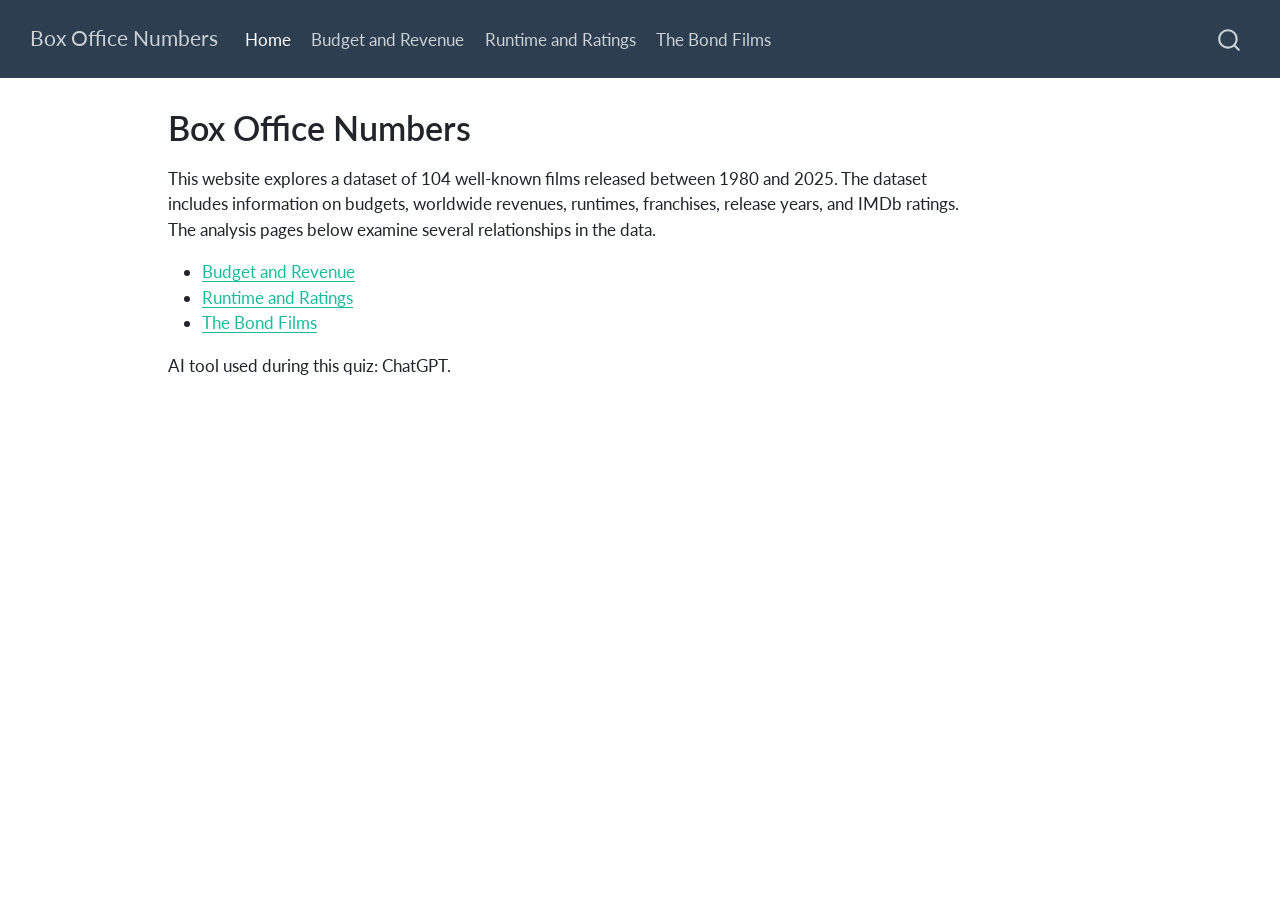
==== index.html @ ea87dc2d "Built site for gh-pages" ====
<!DOCTYPE html>
<html xmlns="http://www.w3.org/1999/xhtml" lang="en" xml:lang="en"><head>

<meta charset="utf-8">
<meta name="generator" content="quarto-1.10.19">

<meta name="viewport" content="width=device-width, initial-scale=1.0, user-scalable=yes">


<title>Box Office Numbers</title>
<style>
/* Default styles provided by pandoc.
** See https://pandoc.org/MANUAL.html#variables-for-html for config info.
*/
span.smallcaps{font-variant: small-caps;}
div.columns{display: flex; gap: 1.5em;}
div.column{flex: auto;}
@media screen {
div.columns{gap: min(4vw, 1.5em);}
div.column{overflow-x: auto;}
}
div.hanging-indent{margin-left: 1.5em; text-indent: -1.5em;}
ul.task-list{list-style: none;}
ul.task-list li input[type="checkbox"] {
  width: 0.8em;
  margin: 0 0.8em 0.2em -1em; /* quarto-specific, see https://github.com/quarto-dev/quarto-cli/issues/4556 */ 
  vertical-align: middle;
}
</style>


<script src="site_libs/quarto-nav/quarto-nav.js"></script>
<script src="site_libs/quarto-nav/headroom.min.js"></script>
<script src="site_libs/clipboard/clipboard.min.js"></script>
<script src="site_libs/quarto-search/autocomplete.umd.js"></script>
<script src="site_libs/quarto-search/fuse.min.js"></script>
<script src="site_libs/quarto-search/quarto-search.js"></script>
<meta name="quarto:offset" content="./">
<script src="site_libs/quarto-html/quarto.js" type="module"></script>
<script src="site_libs/quarto-html/tabsets/tabsets.js" type="module"></script>
<script src="site_libs/quarto-html/popper.min.js"></script>
<script src="site_libs/quarto-html/tippy.umd.min.js"></script>
<script src="site_libs/quarto-html/anchor.min.js"></script>
<link href="site_libs/quarto-html/tippy.css" rel="stylesheet">
<link href="site_libs/quarto-html/quarto-syntax-highlighting-bf27225e3a48a9273f3daa8f8e829971.css" rel="stylesheet" id="quarto-text-highlighting-styles">
<script src="site_libs/bootstrap/bootstrap.min.js"></script>
<link href="site_libs/bootstrap/bootstrap-icons.css" rel="stylesheet">
<link href="site_libs/bootstrap/bootstrap-9d96f532d65220ca877c0304385df42f.min.css" rel="stylesheet" append-hash="true" id="quarto-bootstrap" data-mode="light">
<script id="quarto-search-options" type="application/json">{
  "location": "navbar",
  "copy-button": false,
  "collapse-after": 3,
  "panel-placement": "end",
  "type": "overlay",
  "limit": 50,
  "keyboard-shortcut": [
    "f",
    "/",
    "s"
  ],
  "show-item-context": false,
  "language": {
    "search-no-results-text": "No results",
    "search-matching-documents-text": "matching documents",
    "search-copy-link-title": "Copy link to search",
    "search-hide-matches-text": "Hide additional matches",
    "search-more-match-text": "more match in this document",
    "search-more-matches-text": "more matches in this document",
    "search-clear-button-title": "Clear",
    "search-text-placeholder": "",
    "search-detached-cancel-button-title": "Cancel",
    "search-submit-button-title": "Submit",
    "search-label": "Search"
  }
}</script>


<link rel="stylesheet" href="styles.css">
</head>

<body class="nav-fixed quarto-light">

<div id="quarto-search-results"></div>
  <header id="quarto-header" class="headroom fixed-top">
    <nav class="navbar navbar-expand-lg " data-bs-theme="dark">
      <div class="navbar-container container-fluid">
      <div class="navbar-brand-container mx-auto">
    <a class="navbar-brand" href="./index.html">
    <span class="navbar-title">Box Office Numbers</span>
    </a>
  </div>
            <div id="quarto-search" class="" title="Search"></div>
          <button class="navbar-toggler" type="button" data-bs-toggle="collapse" data-bs-target="#navbarCollapse" aria-controls="navbarCollapse" role="menu" aria-expanded="false" aria-label="Toggle navigation" onclick="if (window.quartoToggleHeadroom) { window.quartoToggleHeadroom(); }">
  <span class="navbar-toggler-icon"></span>
</button>
          <div class="collapse navbar-collapse" id="navbarCollapse">
            <ul class="navbar-nav navbar-nav-scroll me-auto">
  <li class="nav-item">
    <a class="nav-link active" href="./index.html" aria-current="page"> 
<span class="menu-text">Home</span></a>
  </li>  
  <li class="nav-item">
    <a class="nav-link" href="./budget-revenue.html"> 
<span class="menu-text">Budget and Revenue</span></a>
  </li>  
  <li class="nav-item">
    <a class="nav-link" href="./runtime-rating.html"> 
<span class="menu-text">Runtime and Ratings</span></a>
  </li>  
  <li class="nav-item">
    <a class="nav-link" href="./bond.html"> 
<span class="menu-text">The Bond Films</span></a>
  </li>  
</ul>
          </div> <!-- /navcollapse -->
            <div class="quarto-navbar-tools">
</div>
      </div> <!-- /container-fluid -->
    </nav>
</header>
<!-- content -->
<div id="quarto-content" class="quarto-container page-columns page-rows-contents page-layout-article page-navbar">
<!-- sidebar -->
<!-- margin-sidebar -->
    <div id="quarto-margin-sidebar" class="sidebar margin-sidebar zindex-bottom">
        
    </div>
<!-- main -->
<main class="content" id="quarto-document-content">

<header id="title-block-header" class="quarto-title-block default">
<div class="quarto-title">
<h1 class="title">Box Office Numbers</h1>
</div>



<div class="quarto-title-meta">

    
  
    
  </div>
  


</header>


<p>This website explores a dataset of 104 well-known films released between 1980 and 2025. The dataset includes information on budgets, worldwide revenues, runtimes, franchises, release years, and IMDb ratings. The analysis pages below examine several relationships in the data.</p>
<ul>
<li><a href="./budget-revenue.html">Budget and Revenue</a></li>
<li><a href="./runtime-rating.html">Runtime and Ratings</a></li>
<li><a href="./bond.html">The Bond Films</a></li>
</ul>
<p>AI tool used during this quiz: ChatGPT.</p>



</main> <!-- /main -->
<script id="quarto-html-after-body" type="application/javascript">
  window.document.addEventListener("DOMContentLoaded", function (event) {
    const icon = "";
    const anchorJS = new window.AnchorJS();
    anchorJS.options = {
      placement: 'right',
      icon: icon
    };
    anchorJS.add('.anchored');
    const isCodeAnnotation = (el) => {
      for (const clz of el.classList) {
        if (clz.startsWith('code-annotation-')) {                     
          return true;
        }
      }
      return false;
    }
    const onCopySuccess = function(e) {
      // button target
      const button = e.trigger;
      // don't keep focus
      button.blur();
      // flash "checked"
      button.classList.add('code-copy-button-checked');
      var currentTitle = button.getAttribute("title");
      button.setAttribute("title", "Copied!");
      let tooltip;
      if (window.bootstrap) {
        button.setAttribute("data-bs-toggle", "tooltip");
        button.setAttribute("data-bs-placement", "left");
        button.setAttribute("data-bs-title", "Copied!");
        tooltip = new bootstrap.Tooltip(button, 
          { trigger: "manual", 
            customClass: "code-copy-button-tooltip",
            offset: [0, -8]});
        tooltip.show();    
      }
      setTimeout(function() {
        if (tooltip) {
          tooltip.hide();
          button.removeAttribute("data-bs-title");
          button.removeAttribute("data-bs-toggle");
          button.removeAttribute("data-bs-placement");
        }
        button.setAttribute("title", currentTitle);
        button.classList.remove('code-copy-button-checked');
      }, 1000);
      // clear code selection
      e.clearSelection();
    }
    const getTextToCopy = function(trigger) {
      const outerScaffold = trigger.parentElement.cloneNode(true);
      const codeEl = outerScaffold.querySelector('code');
      for (const childEl of codeEl.children) {
        if (isCodeAnnotation(childEl)) {
          childEl.remove();
        }
      }
      return codeEl.innerText;
    }
    const clipboard = new window.ClipboardJS('.code-copy-button:not([data-in-quarto-modal])', {
      text: getTextToCopy
    });
    clipboard.on('success', onCopySuccess);
    if (window.document.getElementById('quarto-embedded-source-code-modal')) {
      const clipboardModal = new window.ClipboardJS('.code-copy-button[data-in-quarto-modal]', {
        text: getTextToCopy,
        container: window.document.getElementById('quarto-embedded-source-code-modal')
      });
      clipboardModal.on('success', onCopySuccess);
    }
      var localhostRegex = new RegExp(/^(?:http|https):\/\/localhost\:?[0-9]*\//);
      var mailtoRegex = new RegExp(/^mailto:/);
        var filterRegex = new RegExp('/' + window.location.host + '/');
      var isInternal = (href) => {
          return filterRegex.test(href) || localhostRegex.test(href) || mailtoRegex.test(href);
      }
      // Inspect non-navigation links and adorn them if external
     var links = window.document.querySelectorAll('a[href]:not(.nav-link):not(.navbar-brand):not(.toc-action):not(.sidebar-link):not(.sidebar-item-toggle):not(.pagination-link):not(.no-external):not([aria-hidden]):not(.dropdown-item):not(.quarto-navigation-tool):not(.about-link)');
      for (var i=0; i<links.length; i++) {
        const link = links[i];
        if (!isInternal(link.href)) {
          // undo the damage that might have been done by quarto-nav.js in the case of
          // links that we want to consider external
          if (link.dataset.originalHref !== undefined) {
            link.href = link.dataset.originalHref;
          }
        }
      }
    function tippyHover(el, contentFn, onTriggerFn, onUntriggerFn) {
      const config = {
        allowHTML: true,
        maxWidth: 500,
        delay: 100,
        arrow: false,
        appendTo: function(el) {
            return el.parentElement;
        },
        interactive: true,
        interactiveBorder: 10,
        theme: 'quarto',
        placement: 'bottom-start',
      };
      if (contentFn) {
        config.content = contentFn;
      }
      if (onTriggerFn) {
        config.onTrigger = onTriggerFn;
      }
      if (onUntriggerFn) {
        config.onUntrigger = onUntriggerFn;
      }
      window.tippy(el, config); 
    }
    const noterefs = window.document.querySelectorAll('a[role="doc-noteref"]');
    for (var i=0; i<noterefs.length; i++) {
      const ref = noterefs[i];
      tippyHover(ref, function() {
        // use id or data attribute instead here
        let href = ref.getAttribute('data-footnote-href') || ref.getAttribute('href');
        try { href = new URL(href).hash; } catch {}
        const id = href.replace(/^#\/?/, "");
        const note = window.document.getElementById(id);
        if (note) {
          return note.innerHTML;
        } else {
          return "";
        }
      });
    }
    const xrefs = window.document.querySelectorAll('a.quarto-xref');
    const processXRef = (id, note) => {
      // Strip column container classes
      const stripColumnClz = (el) => {
        el.classList.remove("page-full", "page-columns");
        if (el.children) {
          for (const child of el.children) {
            stripColumnClz(child);
          }
        }
      }
      stripColumnClz(note)
      if (id === null || id.startsWith('sec-')) {
        // Special case sections, only their first couple elements
        const container = document.createElement("div");
        if (note.children && note.children.length > 2) {
          container.appendChild(note.children[0].cloneNode(true));
          for (let i = 1; i < note.children.length; i++) {
            const child = note.children[i];
            if (child.tagName === "P" && child.innerText === "") {
              continue;
            } else {
              container.appendChild(child.cloneNode(true));
              break;
            }
          }
          if (window.Quarto?.typesetMath) {
            window.Quarto.typesetMath(container);
          }
          return container.innerHTML
        } else {
          if (window.Quarto?.typesetMath) {
            window.Quarto.typesetMath(note);
          }
          return note.innerHTML;
        }
      } else {
        // Remove any anchor links if they are present
        const anchorLink = note.querySelector('a.anchorjs-link');
        if (anchorLink) {
          anchorLink.remove();
        }
        if (window.Quarto?.typesetMath) {
          window.Quarto.typesetMath(note);
        }
        if (note.classList.contains("callout")) {
          return note.outerHTML;
        } else {
          return note.innerHTML;
        }
      }
    }
    for (var i=0; i<xrefs.length; i++) {
      const xref = xrefs[i];
      tippyHover(xref, undefined, function(instance) {
        instance.disable();
        let url = xref.getAttribute('href');
        let hash = undefined; 
        if (url.startsWith('#')) {
          hash = url;
        } else {
          try { hash = new URL(url).hash; } catch {}
        }
        if (hash) {
          const id = hash.replace(/^#\/?/, "");
          const note = window.document.getElementById(id);
          if (note !== null) {
            try {
              const html = processXRef(id, note.cloneNode(true));
              instance.setContent(html);
            } finally {
              instance.enable();
              instance.show();
            }
          } else {
            // See if we can fetch this
            fetch(url.split('#')[0])
            .then(res => res.text())
            .then(html => {
              const parser = new DOMParser();
              const htmlDoc = parser.parseFromString(html, "text/html");
              const note = htmlDoc.getElementById(id);
              if (note !== null) {
                const html = processXRef(id, note);
                instance.setContent(html);
              } 
            }).finally(() => {
              instance.enable();
              instance.show();
            });
          }
        } else {
          // See if we can fetch a full url (with no hash to target)
          // This is a special case and we should probably do some content thinning / targeting
          fetch(url)
          .then(res => res.text())
          .then(html => {
            const parser = new DOMParser();
            const htmlDoc = parser.parseFromString(html, "text/html");
            const note = htmlDoc.querySelector('main.content');
            if (note !== null) {
              // This should only happen for chapter cross references
              // (since there is no id in the URL)
              // remove the first header
              if (note.children.length > 0 && note.children[0].tagName === "HEADER") {
                note.children[0].remove();
              }
              const html = processXRef(null, note);
              instance.setContent(html);
            } 
          }).finally(() => {
            instance.enable();
            instance.show();
          });
        }
      }, function(instance) {
      });
    }
        let selectedAnnoteEl;
        const selectorForAnnotation = ( cell, annotation) => {
          let cellAttr = 'data-code-cell="' + cell + '"';
          let lineAttr = 'data-code-annotation="' +  annotation + '"';
          const selector = 'span[' + cellAttr + '][' + lineAttr + ']';
          return selector;
        }
        const selectCodeLines = (annoteEl) => {
          const doc = window.document;
          const targetCell = annoteEl.getAttribute("data-target-cell");
          const targetAnnotation = annoteEl.getAttribute("data-target-annotation");
          const annoteSpan = window.document.querySelector(selectorForAnnotation(targetCell, targetAnnotation));
          const lines = annoteSpan.getAttribute("data-code-lines").split(",");
          const lineIds = lines.map((line) => {
            return targetCell + "-" + line;
          })
          let top = null;
          let height = null;
          let parent = null;
          if (lineIds.length > 0) {
              //compute the position of the single el (top and bottom and make a div)
              const el = window.document.getElementById(lineIds[0]);
              top = el.offsetTop;
              height = el.offsetHeight;
              parent = el.parentElement.parentElement;
            if (lineIds.length > 1) {
              const lastEl = window.document.getElementById(lineIds[lineIds.length - 1]);
              const bottom = lastEl.offsetTop + lastEl.offsetHeight;
              height = bottom - top;
            }
            if (top !== null && height !== null && parent !== null) {
              // cook up a div (if necessary) and position it 
              let div = window.document.getElementById("code-annotation-line-highlight");
              if (div === null) {
                div = window.document.createElement("div");
                div.setAttribute("id", "code-annotation-line-highlight");
                div.style.position = 'absolute';
                parent.appendChild(div);
              }
              div.style.top = top - 2 + "px";
              div.style.height = height + 4 + "px";
              div.style.left = 0;
              let gutterDiv = window.document.getElementById("code-annotation-line-highlight-gutter");
              if (gutterDiv === null) {
                gutterDiv = window.document.createElement("div");
                gutterDiv.setAttribute("id", "code-annotation-line-highlight-gutter");
                gutterDiv.style.position = 'absolute';
                const codeCell = window.document.getElementById(targetCell);
                const gutter = codeCell.querySelector('.code-annotation-gutter');
                gutter.appendChild(gutterDiv);
              }
              gutterDiv.style.top = top - 2 + "px";
              gutterDiv.style.height = height + 4 + "px";
            }
            selectedAnnoteEl = annoteEl;
          }
        };
        const unselectCodeLines = () => {
          const elementsIds = ["code-annotation-line-highlight", "code-annotation-line-highlight-gutter"];
          elementsIds.forEach((elId) => {
            const div = window.document.getElementById(elId);
            if (div) {
              div.remove();
            }
          });
          selectedAnnoteEl = undefined;
        };
          // Handle positioning of the toggle
      window.addEventListener(
        "resize",
        throttle(() => {
          elRect = undefined;
          if (selectedAnnoteEl) {
            selectCodeLines(selectedAnnoteEl);
          }
        }, 10)
      );
      function throttle(fn, ms) {
      let throttle = false;
      let timer;
        return (...args) => {
          if(!throttle) { // first call gets through
              fn.apply(this, args);
              throttle = true;
          } else { // all the others get throttled
              if(timer) clearTimeout(timer); // cancel #2
              timer = setTimeout(() => {
                fn.apply(this, args);
                timer = throttle = false;
              }, ms);
          }
        };
      }
        // Attach click handler to the DT
        const annoteDls = window.document.querySelectorAll('dt[data-target-cell]');
        for (const annoteDlNode of annoteDls) {
          annoteDlNode.addEventListener('click', (event) => {
            const clickedEl = event.target;
            if (clickedEl !== selectedAnnoteEl) {
              unselectCodeLines();
              const activeEl = window.document.querySelector('dt[data-target-cell].code-annotation-active');
              if (activeEl) {
                activeEl.classList.remove('code-annotation-active');
              }
              selectCodeLines(clickedEl);
              clickedEl.classList.add('code-annotation-active');
            } else {
              // Unselect the line
              unselectCodeLines();
              clickedEl.classList.remove('code-annotation-active');
            }
          });
        }
    const findCites = (el) => {
      const parentEl = el.parentElement;
      if (parentEl) {
        const cites = parentEl.dataset.cites;
        if (cites) {
          return {
            el,
            cites: cites.split(' ')
          };
        } else {
          return findCites(el.parentElement)
        }
      } else {
        return undefined;
      }
    };
    var bibliorefs = window.document.querySelectorAll('a[role="doc-biblioref"]');
    for (var i=0; i<bibliorefs.length; i++) {
      const ref = bibliorefs[i];
      const citeInfo = findCites(ref);
      if (citeInfo) {
        tippyHover(citeInfo.el, function() {
          var popup = window.document.createElement('div');
          citeInfo.cites.forEach(function(cite) {
            var citeDiv = window.document.createElement('div');
            citeDiv.classList.add('hanging-indent');
            citeDiv.classList.add('csl-entry');
            var biblioDiv = window.document.getElementById('ref-' + cite);
            if (biblioDiv) {
              citeDiv.innerHTML = biblioDiv.innerHTML;
            }
            popup.appendChild(citeDiv);
          });
          return popup.innerHTML;
        });
      }
    }
  });
  </script>
</div> <!-- /content -->




</body></html>
---- site_libs/quarto-html/tippy.css ----
.tippy-box[data-animation=fade][data-state=hidden]{opacity:0}[data-tippy-root]{max-width:calc(100vw - 10px)}.tippy-box{position:relative;background-color:#333;color:#fff;border-radius:4px;font-size:14px;line-height:1.4;white-space:normal;outline:0;transition-property:transform,visibility,opacity}.tippy-box[data-placement^=top]>.tippy-arrow{bottom:0}.tippy-box[data-placement^=top]>.tippy-arrow:before{bottom:-7px;left:0;border-width:8px 8px 0;border-top-color:initial;transform-origin:center top}.tippy-box[data-placement^=bottom]>.tippy-arrow{top:0}.tippy-box[data-placement^=bottom]>.tippy-arrow:before{top:-7px;left:0;border-width:0 8px 8px;border-bottom-color:initial;transform-origin:center bottom}.tippy-box[data-placement^=left]>.tippy-arrow{right:0}.tippy-box[data-placement^=left]>.tippy-arrow:before{border-width:8px 0 8px 8px;border-left-color:initial;right:-7px;transform-origin:center left}.tippy-box[data-placement^=right]>.tippy-arrow{left:0}.tippy-box[data-placement^=right]>.tippy-arrow:before{left:-7px;border-width:8px 8px 8px 0;border-right-color:initial;transform-origin:center right}.tippy-box[data-inertia][data-state=visible]{transition-timing-function:cubic-bezier(.54,1.5,.38,1.11)}.tippy-arrow{width:16px;height:16px;color:#333}.tippy-arrow:before{content:"";position:absolute;border-color:transparent;border-style:solid}.tippy-content{position:relative;padding:5px 9px;z-index:1}
---- site_libs/quarto-html/quarto-syntax-highlighting-bf27225e3a48a9273f3daa8f8e829971.css ----
/* quarto syntax highlight colors */
:root {
  --quarto-hl-ot-color: #003B4F;
  --quarto-hl-at-color: #657422;
  --quarto-hl-ss-color: #20794D;
  --quarto-hl-an-color: #5E5E5E;
  --quarto-hl-fu-color: #4758AB;
  --quarto-hl-st-color: #20794D;
  --quarto-hl-cf-color: #003B4F;
  --quarto-hl-op-color: #5E5E5E;
  --quarto-hl-er-color: #AD0000;
  --quarto-hl-bn-color: #AD0000;
  --quarto-hl-al-color: #AD0000;
  --quarto-hl-va-color: #111111;
  --quarto-hl-bu-color: inherit;
  --quarto-hl-ex-color: inherit;
  --quarto-hl-pp-color: #AD0000;
  --quarto-hl-in-color: #5E5E5E;
  --quarto-hl-vs-color: #20794D;
  --quarto-hl-wa-color: #5E5E5E;
  --quarto-hl-do-color: #5E5E5E;
  --quarto-hl-im-color: #00769E;
  --quarto-hl-ch-color: #20794D;
  --quarto-hl-dt-color: #AD0000;
  --quarto-hl-fl-color: #AD0000;
  --quarto-hl-co-color: #5E5E5E;
  --quarto-hl-cv-color: #5E5E5E;
  --quarto-hl-cn-color: #8f5902;
  --quarto-hl-sc-color: #5E5E5E;
  --quarto-hl-dv-color: #AD0000;
  --quarto-hl-kw-color: #003B4F;
}

/* other quarto variables */
:root {
  --quarto-font-monospace: SFMono-Regular, Menlo, Monaco, Consolas, "Liberation Mono", "Courier New", monospace;
}

/* syntax highlight based on Pandoc's rules */
pre > code.sourceCode > span {
  color: #003B4F;
}

code.sourceCode > span {
  color: #003B4F;
}

div.sourceCode,
div.sourceCode pre.sourceCode {
  color: #003B4F;
}

/* Normal */
code span {
  color: #003B4F;
}

/* Alert */
code span.al {
  color: #AD0000;
  font-style: inherit;
}

/* Annotation */
code span.an {
  color: #5E5E5E;
  font-style: inherit;
}

/* Attribute */
code span.at {
  color: #657422;
  font-style: inherit;
}

/* BaseN */
code span.bn {
  color: #AD0000;
  font-style: inherit;
}

/* BuiltIn */
code span.bu {
  font-style: inherit;
}

/* ControlFlow */
code span.cf {
  color: #003B4F;
  font-weight: bold;
  font-style: inherit;
}

/* Char */
code span.ch {
  color: #20794D;
  font-style: inherit;
}

/* Constant */
code span.cn {
  color: #8f5902;
  font-style: inherit;
}

/* Comment */
code span.co {
  color: #5E5E5E;
  font-style: inherit;
}

/* CommentVar */
code span.cv {
  color: #5E5E5E;
  font-style: italic;
}

/* Documentation */
code span.do {
  color: #5E5E5E;
  font-style: italic;
}

/* DataType */
code span.dt {
  color: #AD0000;
  font-style: inherit;
}

/* DecVal */
code span.dv {
  color: #AD0000;
  font-style: inherit;
}

/* Error */
code span.er {
  color: #AD0000;
  font-style: inherit;
}

/* Extension */
code span.ex {
  font-style: inherit;
}

/* Float */
code span.fl {
  color: #AD0000;
  font-style: inherit;
}

/* Function */
code span.fu {
  color: #4758AB;
  font-style: inherit;
}

/* Import */
code span.im {
  color: #00769E;
  font-style: inherit;
}

/* Information */
code span.in {
  color: #5E5E5E;
  font-style: inherit;
}

/* Keyword */
code span.kw {
  color: #003B4F;
  font-weight: bold;
  font-style: inherit;
}

/* Operator */
code span.op {
  color: #5E5E5E;
  font-style: inherit;
}

/* Other */
code span.ot {
  color: #003B4F;
  font-style: inherit;
}

/* Preprocessor */
code span.pp {
  color: #AD0000;
  font-style: inherit;
}

/* SpecialChar */
code span.sc {
  color: #5E5E5E;
  font-style: inherit;
}

/* SpecialString */
code span.ss {
  color: #20794D;
  font-style: inherit;
}

/* String */
code span.st {
  color: #20794D;
  font-style: inherit;
}

/* Variable */
code span.va {
  color: #111111;
  font-style: inherit;
}

/* VerbatimString */
code span.vs {
  color: #20794D;
  font-style: inherit;
}

/* Warning */
code span.wa {
  color: #5E5E5E;
  font-style: italic;
}

.prevent-inlining {
  content: "</";
}

/*# sourceMappingURL=8be38f48d34c45af72792cbd699585e7.css.map */
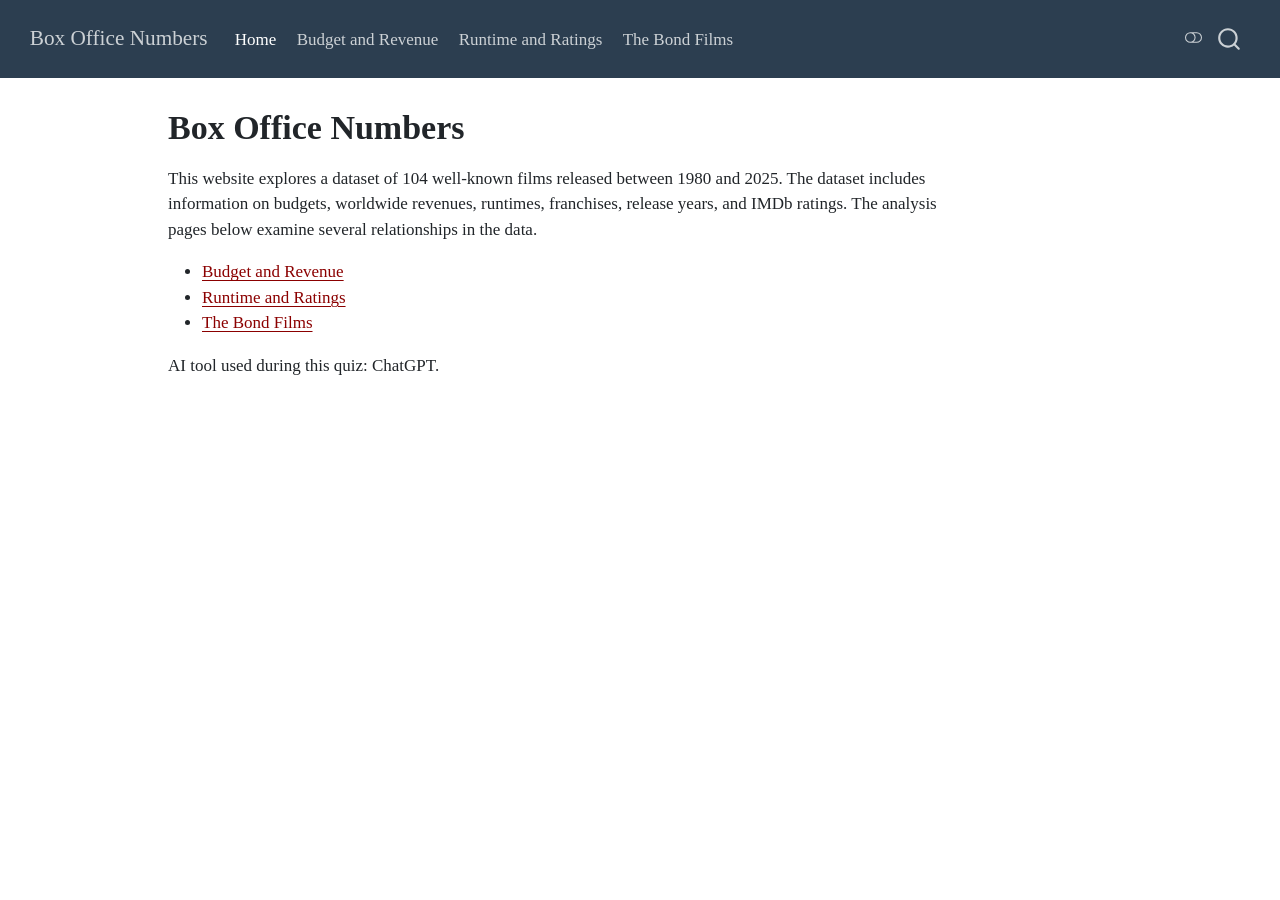
==== commit 7d737a2f: "Built site for gh-pages" ====
--- a/index.html
+++ b/index.html
@@ -42,10 +42,14 @@
 <script src="site_libs/quarto-html/tippy.umd.min.js"></script>
 <script src="site_libs/quarto-html/anchor.min.js"></script>
 <link href="site_libs/quarto-html/tippy.css" rel="stylesheet">
-<link href="site_libs/quarto-html/quarto-syntax-highlighting-bf27225e3a48a9273f3daa8f8e829971.css" rel="stylesheet" id="quarto-text-highlighting-styles">
+<link href="site_libs/quarto-html/quarto-syntax-highlighting-bf27225e3a48a9273f3daa8f8e829971.css" rel="stylesheet" class="quarto-color-scheme" id="quarto-text-highlighting-styles">
+<link href="site_libs/quarto-html/quarto-syntax-highlighting-dark-b626d73c4c936ccc3cb08be7d45d1df6.css" rel="stylesheet" class="quarto-color-scheme quarto-color-alternate" id="quarto-text-highlighting-styles">
+<link href="site_libs/quarto-html/quarto-syntax-highlighting-bf27225e3a48a9273f3daa8f8e829971.css" rel="stylesheet" class="quarto-color-scheme-extra" id="quarto-text-highlighting-styles">
 <script src="site_libs/bootstrap/bootstrap.min.js"></script>
 <link href="site_libs/bootstrap/bootstrap-icons.css" rel="stylesheet">
-<link href="site_libs/bootstrap/bootstrap-9d96f532d65220ca877c0304385df42f.min.css" rel="stylesheet" append-hash="true" id="quarto-bootstrap" data-mode="light">
+<link href="site_libs/bootstrap/bootstrap-9d96f532d65220ca877c0304385df42f.min.css" rel="stylesheet" append-hash="true" class="quarto-color-scheme" id="quarto-bootstrap" data-mode="light">
+<link href="site_libs/bootstrap/bootstrap-dark-df07115ad9f15e2ef3479c789e6873c8.min.css" rel="stylesheet" append-hash="true" class="quarto-color-scheme quarto-color-alternate" id="quarto-bootstrap" data-mode="dark">
+<link href="site_libs/bootstrap/bootstrap-9d96f532d65220ca877c0304385df42f.min.css" rel="stylesheet" append-hash="true" class="quarto-color-scheme-extra" id="quarto-bootstrap" data-mode="light">
 <script id="quarto-search-options" type="application/json">{
   "location": "navbar",
   "copy-button": false,
@@ -78,7 +82,169 @@
 <link rel="stylesheet" href="styles.css">
 </head>
 
-<body class="nav-fixed quarto-light">
+<body class="nav-fixed quarto-light"><script id="quarto-html-before-body" type="application/javascript">
+    const toggleBodyColorMode = (bsSheetEl) => {
+      const mode = bsSheetEl.getAttribute("data-mode");
+      const bodyEl = window.document.querySelector("body");
+      if (mode === "dark") {
+        bodyEl.classList.add("quarto-dark");
+        bodyEl.classList.remove("quarto-light");
+      } else {
+        bodyEl.classList.add("quarto-light");
+        bodyEl.classList.remove("quarto-dark");
+      }
+    }
+    const toggleBodyColorPrimary = () => {
+      const bsSheetEl = window.document.querySelector("link#quarto-bootstrap:not([rel=disabled-stylesheet])");
+      if (bsSheetEl) {
+        toggleBodyColorMode(bsSheetEl);
+      }
+    }
+    const setColorSchemeToggle = (alternate) => {
+      const toggles = window.document.querySelectorAll('.quarto-color-scheme-toggle');
+      for (let i=0; i < toggles.length; i++) {
+        const toggle = toggles[i];
+        if (toggle) {
+          if (alternate) {
+            toggle.classList.add("alternate");
+          } else {
+            toggle.classList.remove("alternate");
+          }
+        }
+      }
+    };
+    const toggleColorMode = (alternate) => {
+      // Switch the stylesheets
+      const primaryStylesheets = window.document.querySelectorAll('link.quarto-color-scheme:not(.quarto-color-alternate)');
+      const alternateStylesheets = window.document.querySelectorAll('link.quarto-color-scheme.quarto-color-alternate');
+      manageTransitions('#quarto-margin-sidebar .nav-link', false);
+      if (alternate) {
+        // note: dark is layered on light, we don't disable primary!
+        enableStylesheet(alternateStylesheets);
+        for (const sheetNode of alternateStylesheets) {
+          if (sheetNode.id === "quarto-bootstrap") {
+            toggleBodyColorMode(sheetNode);
+          }
+        }
+      } else {
+        disableStylesheet(alternateStylesheets);
+        enableStylesheet(primaryStylesheets)
+        toggleBodyColorPrimary();
+      }
+      manageTransitions('#quarto-margin-sidebar .nav-link', true);
+      // Switch the toggles
+      setColorSchemeToggle(alternate)
+      // Hack to workaround the fact that safari doesn't
+      // properly recolor the scrollbar when toggling (#1455)
+      if (navigator.userAgent.indexOf('Safari') > 0 && navigator.userAgent.indexOf('Chrome') == -1) {
+        manageTransitions("body", false);
+        window.scrollTo(0, 1);
+        setTimeout(() => {
+          window.scrollTo(0, 0);
+          manageTransitions("body", true);
+        }, 40);
+      }
+    }
+    const disableStylesheet = (stylesheets) => {
+      for (let i=0; i < stylesheets.length; i++) {
+        const stylesheet = stylesheets[i];
+        stylesheet.rel = 'disabled-stylesheet';
+      }
+    }
+    const enableStylesheet = (stylesheets) => {
+      for (let i=0; i < stylesheets.length; i++) {
+        const stylesheet = stylesheets[i];
+        if(stylesheet.rel !== 'stylesheet') { // for Chrome, which will still FOUC without this check
+          stylesheet.rel = 'stylesheet';
+        }
+      }
+    }
+    const manageTransitions = (selector, allowTransitions) => {
+      const els = window.document.querySelectorAll(selector);
+      for (let i=0; i < els.length; i++) {
+        const el = els[i];
+        if (allowTransitions) {
+          el.classList.remove('notransition');
+        } else {
+          el.classList.add('notransition');
+        }
+      }
+    }
+    const isFileUrl = () => {
+      return window.location.protocol === 'file:';
+    }
+    const hasAlternateSentinel = () => {
+      let styleSentinel = getColorSchemeSentinel();
+      if (styleSentinel !== null) {
+        return styleSentinel === "alternate";
+      } else {
+        return false;
+      }
+    }
+    const setStyleSentinel = (alternate) => {
+      const value = alternate ? "alternate" : "default";
+      if (!isFileUrl()) {
+        window.localStorage.setItem("quarto-color-scheme", value);
+      } else {
+        localAlternateSentinel = value;
+      }
+    }
+    const getColorSchemeSentinel = () => {
+      if (!isFileUrl()) {
+        const storageValue = window.localStorage.getItem("quarto-color-scheme");
+        return storageValue != null ? storageValue : localAlternateSentinel;
+      } else {
+        return localAlternateSentinel;
+      }
+    }
+    const toggleGiscusIfUsed = (isAlternate, darkModeDefault) => {
+      const baseTheme = document.querySelector('#giscus-base-theme')?.value ?? 'light';
+      const alternateTheme = document.querySelector('#giscus-alt-theme')?.value ?? 'dark';
+      let newTheme = '';
+      if(authorPrefersDark) {
+        newTheme = isAlternate ? baseTheme : alternateTheme;
+      } else {
+        newTheme = isAlternate ? alternateTheme : baseTheme;
+      }
+      const changeGiscusTheme = () => {
+        // From: https://github.com/giscus/giscus/issues/336
+        const sendMessage = (message) => {
+          const iframe = document.querySelector('iframe.giscus-frame');
+          if (!iframe) return;
+          iframe.contentWindow.postMessage({ giscus: message }, 'https://giscus.app');
+        }
+        sendMessage({
+          setConfig: {
+            theme: newTheme
+          }
+        });
+      }
+      const isGiscussLoaded = window.document.querySelector('iframe.giscus-frame') !== null;
+      if (isGiscussLoaded) {
+        changeGiscusTheme();
+      }
+    };
+    const authorPrefersDark = false;
+    const darkModeDefault = authorPrefersDark;
+      document.querySelector('link#quarto-text-highlighting-styles.quarto-color-scheme-extra').rel = 'disabled-stylesheet';
+      document.querySelector('link#quarto-bootstrap.quarto-color-scheme-extra').rel = 'disabled-stylesheet';
+    let localAlternateSentinel = darkModeDefault ? 'alternate' : 'default';
+    // Dark / light mode switch
+    window.quartoToggleColorScheme = () => {
+      // Read the current dark / light value
+      let toAlternate = !hasAlternateSentinel();
+      toggleColorMode(toAlternate);
+      setStyleSentinel(toAlternate);
+      toggleGiscusIfUsed(toAlternate, darkModeDefault);
+      window.dispatchEvent(new Event('resize'));
+    };
+    // Switch to dark mode if need be
+    if (hasAlternateSentinel()) {
+      toggleColorMode(true);
+    } else {
+      toggleColorMode(false);
+    }
+  </script>
 
 <div id="quarto-search-results"></div>
   <header id="quarto-header" class="headroom fixed-top">
@@ -114,6 +280,7 @@
 </ul>
           </div> <!-- /navcollapse -->
             <div class="quarto-navbar-tools">
+  <a href="" class="quarto-color-scheme-toggle quarto-navigation-tool  px-1" onclick="window.quartoToggleColorScheme(); return false;" title="Toggle dark mode"><i class="bi"></i></a>
 </div>
       </div> <!-- /container-fluid -->
     </nav>
@@ -128,6 +295,7 @@
 <!-- main -->
 <main class="content" id="quarto-document-content">
 
+
 <header id="title-block-header" class="quarto-title-block default">
 <div class="quarto-title">
 <h1 class="title">Box Office Numbers</h1>
@@ -160,6 +328,19 @@
 </main> <!-- /main -->
 <script id="quarto-html-after-body" type="application/javascript">
   window.document.addEventListener("DOMContentLoaded", function (event) {
+    // Ensure there is a toggle, if there isn't float one in the top right
+    if (window.document.querySelector('.quarto-color-scheme-toggle') === null) {
+      const a = window.document.createElement('a');
+      a.classList.add('top-right');
+      a.classList.add('quarto-color-scheme-toggle');
+      a.href = "";
+      a.onclick = function() { try { window.quartoToggleColorScheme(); } catch {} return false; };
+      const i = window.document.createElement("i");
+      i.classList.add('bi');
+      a.appendChild(i);
+      window.document.body.appendChild(a);
+    }
+    setColorSchemeToggle(hasAlternateSentinel())
     const icon = "";
     const anchorJS = new window.AnchorJS();
     anchorJS.options = {
@@ -231,7 +412,7 @@
     }
       var localhostRegex = new RegExp(/^(?:http|https):\/\/localhost\:?[0-9]*\//);
       var mailtoRegex = new RegExp(/^mailto:/);
-        var filterRegex = new RegExp('/' + window.location.host + '/');
+        var filterRegex = new RegExp("https:\/\/sylviehu459\.github\.io\/datasci350-quiz02\/");
       var isInternal = (href) => {
           return filterRegex.test(href) || localhostRegex.test(href) || mailtoRegex.test(href);
       }
--- a/site_libs/quarto-html/quarto-syntax-highlighting-dark-b626d73c4c936ccc3cb08be7d45d1df6.css
+++ b/site_libs/quarto-html/quarto-syntax-highlighting-dark-b626d73c4c936ccc3cb08be7d45d1df6.css
@@ -0,0 +1,219 @@
+/* quarto syntax highlight colors */
+:root {
+  --quarto-hl-al-color: #f07178;
+  --quarto-hl-an-color: #d4d0ab;
+  --quarto-hl-at-color: #00e0e0;
+  --quarto-hl-bn-color: #d4d0ab;
+  --quarto-hl-bu-color: #abe338;
+  --quarto-hl-ch-color: #abe338;
+  --quarto-hl-co-color: #f8f8f2;
+  --quarto-hl-cv-color: #ffd700;
+  --quarto-hl-cn-color: #ffd700;
+  --quarto-hl-cf-color: #ffa07a;
+  --quarto-hl-dt-color: #ffa07a;
+  --quarto-hl-dv-color: #d4d0ab;
+  --quarto-hl-do-color: #f8f8f2;
+  --quarto-hl-er-color: #f07178;
+  --quarto-hl-ex-color: #00e0e0;
+  --quarto-hl-fl-color: #d4d0ab;
+  --quarto-hl-fu-color: #ffa07a;
+  --quarto-hl-im-color: #abe338;
+  --quarto-hl-in-color: #d4d0ab;
+  --quarto-hl-kw-color: #ffa07a;
+  --quarto-hl-op-color: #ffa07a;
+  --quarto-hl-ot-color: #00e0e0;
+  --quarto-hl-pp-color: #dcc6e0;
+  --quarto-hl-re-color: #00e0e0;
+  --quarto-hl-sc-color: #abe338;
+  --quarto-hl-ss-color: #abe338;
+  --quarto-hl-st-color: #abe338;
+  --quarto-hl-va-color: #00e0e0;
+  --quarto-hl-vs-color: #abe338;
+  --quarto-hl-wa-color: #dcc6e0;
+}
+
+/* other quarto variables */
+:root {
+  --quarto-font-monospace: SFMono-Regular, Menlo, Monaco, Consolas, "Liberation Mono", "Courier New", monospace;
+}
+
+/* syntax highlight based on Pandoc's rules */
+pre > code.sourceCode > span {
+  color: #f8f8f2;
+}
+
+code.sourceCode > span {
+  color: #f8f8f2;
+}
+
+div.sourceCode,
+div.sourceCode pre.sourceCode {
+  color: #f8f8f2;
+}
+
+/* Normal */
+code span {
+  color: #f8f8f2;
+}
+
+/* Alert */
+code span.al {
+  color: #f07178;
+}
+
+/* Annotation */
+code span.an {
+  color: #d4d0ab;
+}
+
+/* Attribute */
+code span.at {
+  color: #00e0e0;
+}
+
+/* BaseN */
+code span.bn {
+  color: #d4d0ab;
+}
+
+/* BuiltIn */
+code span.bu {
+  color: #abe338;
+}
+
+/* ControlFlow */
+code span.cf {
+  font-weight: bold;
+  color: #ffa07a;
+}
+
+/* Char */
+code span.ch {
+  color: #abe338;
+}
+
+/* Constant */
+code span.cn {
+  color: #ffd700;
+}
+
+/* Comment */
+code span.co {
+  font-style: italic;
+  color: #f8f8f2;
+}
+
+/* CommentVar */
+code span.cv {
+  color: #ffd700;
+}
+
+/* Documentation */
+code span.do {
+  color: #f8f8f2;
+}
+
+/* DataType */
+code span.dt {
+  color: #ffa07a;
+}
+
+/* DecVal */
+code span.dv {
+  color: #d4d0ab;
+}
+
+/* Error */
+code span.er {
+  color: #f07178;
+  text-decoration: underline;
+}
+
+/* Extension */
+code span.ex {
+  font-weight: bold;
+  color: #00e0e0;
+}
+
+/* Float */
+code span.fl {
+  color: #d4d0ab;
+}
+
+/* Function */
+code span.fu {
+  color: #ffa07a;
+}
+
+/* Import */
+code span.im {
+  color: #abe338;
+}
+
+/* Information */
+code span.in {
+  color: #d4d0ab;
+}
+
+/* Keyword */
+code span.kw {
+  font-weight: bold;
+  color: #ffa07a;
+}
+
+/* Operator */
+code span.op {
+  color: #ffa07a;
+}
+
+/* Other */
+code span.ot {
+  color: #00e0e0;
+}
+
+/* Preprocessor */
+code span.pp {
+  color: #dcc6e0;
+}
+
+/* RegionMarker */
+code span.re {
+  background-color: #f8f8f2;
+  color: #00e0e0;
+}
+
+/* SpecialChar */
+code span.sc {
+  color: #abe338;
+}
+
+/* SpecialString */
+code span.ss {
+  color: #abe338;
+}
+
+/* String */
+code span.st {
+  color: #abe338;
+}
+
+/* Variable */
+code span.va {
+  color: #00e0e0;
+}
+
+/* VerbatimString */
+code span.vs {
+  color: #abe338;
+}
+
+/* Warning */
+code span.wa {
+  color: #dcc6e0;
+}
+
+.prevent-inlining {
+  content: "</";
+}
+
+/*# sourceMappingURL=a269c63e8167c3ae395728e86feb0848.css.map */
--- a/styles.css
+++ b/styles.css
@@ -0,0 +1,9 @@
+/* css styles */
+
+a {
+  color: darkred;
+}
+
+body {
+  font-family: Georgia, serif;
+}
